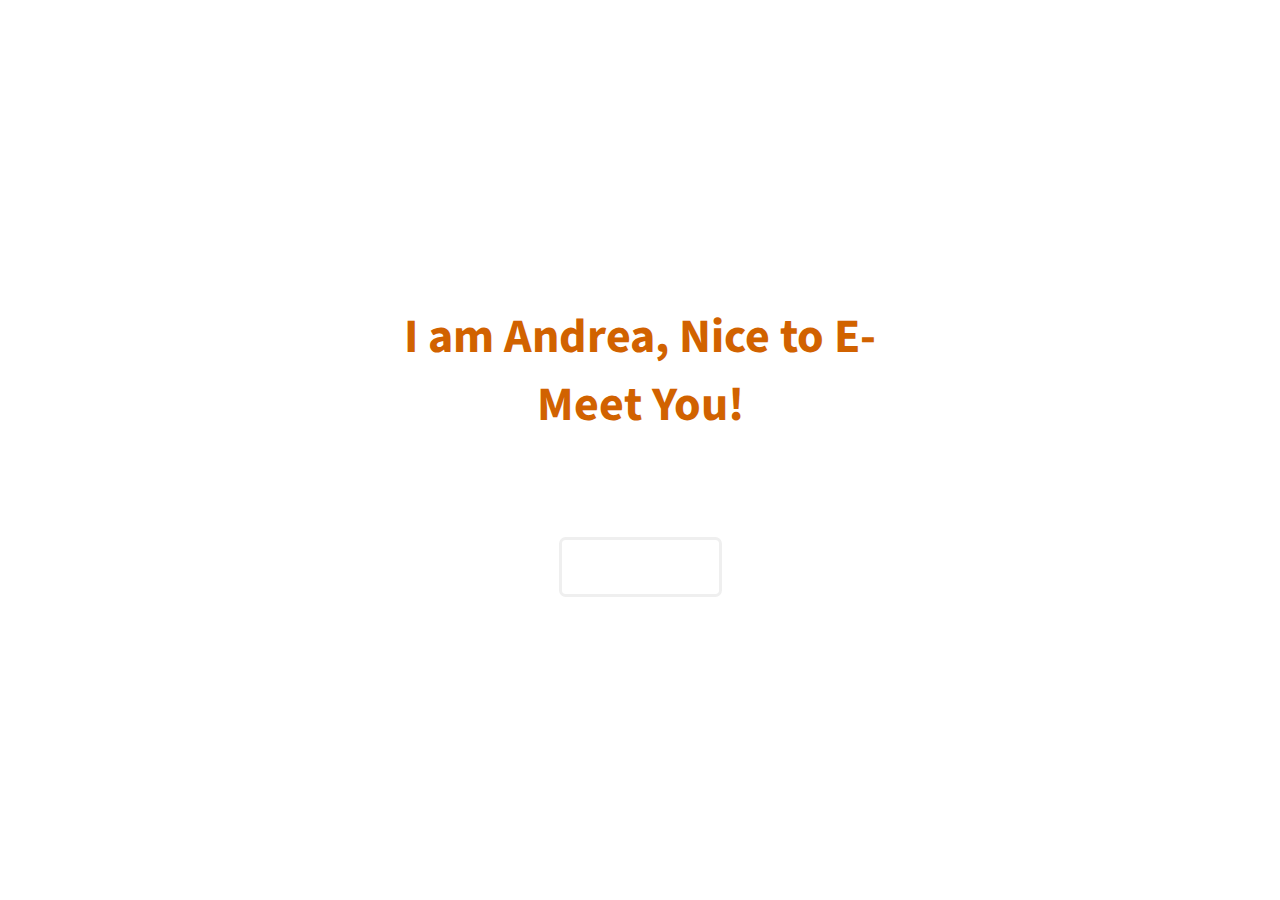
==== index.html @ 1f9bb580 "sowrav" ====
<!DOCTYPE html>
<html lang="en">
<head>
    <!-- Link to the landing page specific CSS file -->
    <link rel="stylesheet" href="assets/css/landing.css" />
    <meta charset="UTF-8">
    <meta name="viewport" content="width=device-width, initial-scale=1.0">

    <link rel="icon" href="images/favicon.jpg" type="image/x-icon">
    
    <title>Andrea Aimar · Freelance Graphic Designer & Visual Strategist Based in Shanghai</title>
</head>
<body>
    <div class="landing-container">
        <!-- Slideshow div for the background animation -->
        <div class="slideshow"></div>
        
        <!-- Landing Content -->
        <div class="landing-content">
            <h1>I am Andrea, Nice to E-Meet You!</h1>
            <p>Expert in graphic layout design, presentation mockups, label design and more.</p>
            <a href="home.html" class="btn">Enter Site</a>
        </div>
    </div>
</body>
</html>
---- assets/css/landing.css ----
@import url("https://fonts.googleapis.com/css2?family=Source+Sans+Pro:400,400italic,700&display=swap");
@import url("https://fonts.googleapis.com/css2?family=Libre+Baskerville:wght@400;700&display=swap");

/* Reset and Box Sizing */
* {
    margin: 0;
    padding: 0;
    box-sizing: border-box;
}

body, html {
    height: 100%;
    font-family: 'Source Sans Pro', sans-serif;
}

/* Landing Page Layout */
.landing-container {
    height: 100vh; /* Full screen */
    display: flex;
    justify-content: center;
    align-items: center;
    position: relative;
    text-align: center;
    color: white;
    padding: 0 20px; /* For small screens */
    overflow: hidden;
}

/* Background Slideshow */
.slideshow {
    position: absolute;
    top: 0;
    left: 0;
    width: 100%;
    height: 100%;
    z-index: -1;
    animation: slideshow 12s infinite; /* Adjust duration for smoother transition */
    background-size: cover;
    background-position: center;
    transition: opacity 1s ease-in-out; /* Smooth fade effect */
}

/* Keyframes for background images */
@keyframes slideshow {
    0% {
        background-image: url('/images/background-01.png');
        opacity: 1;
    }
    33% {
        background-image: url('/images/background-02.png');
        opacity: 1;
    }
    50% {
        opacity: 0;
    }
    66% {
        background-image: url('/images/background-03.png');
        opacity: 1;
    }
    100% {
        background-image: url('/images/background-01.png');
        opacity: 1;
    }
}

.landing-content {
    max-width: 600px;
    padding: 20px;
    width: 100%; /* Ensures it adjusts to screen size */
}

/* Typography */
h1 {
    font-size: 3em;
    color: #D16200;
    margin-bottom: 20px;
}

p {
    font-size: 1.2em;
    margin-bottom: 30px;
    font-family: 'Libre Baskerville';
}

/* Button Styles */
.btn {
    display: inline-block;
    background-color: rgba(255, 255, 255, 0);
    color: white;
    font-size: 1.2em;
    font-family: "Libre Baskerville";
    padding: 15px 30px;
    border-radius: 0.35em;
    border: solid 3px #efefef;
    text-decoration: none;
    transition: background-color 0.3s ease-in-out, color 0.3s ease-in-out, border-color 0.3s ease-in-out;
    cursor: pointer;
}

.btn:hover {
    background-color: rgba(255, 255, 255, 0);
    border-color: #d19a00;
    color: white;
}

.btn:active {
    background-color: rgba(255, 255, 255, 0);
    border-color: #d19a00;
    color: #49bf9d;
}

/* Responsive Styles */
@media (max-width: 768px) {
    h1 {
        font-size: 2.5em;
    }
    p {
        font-size: 1em;
    }
    .btn {
        font-size: 1em;
        padding: 12px 25px;
    }
}

@media (max-width: 480px) {
    h1 {
        font-size: 2em;
    }
    .btn {
        font-size: 1em;
        padding: 10px 20px;
    }
}
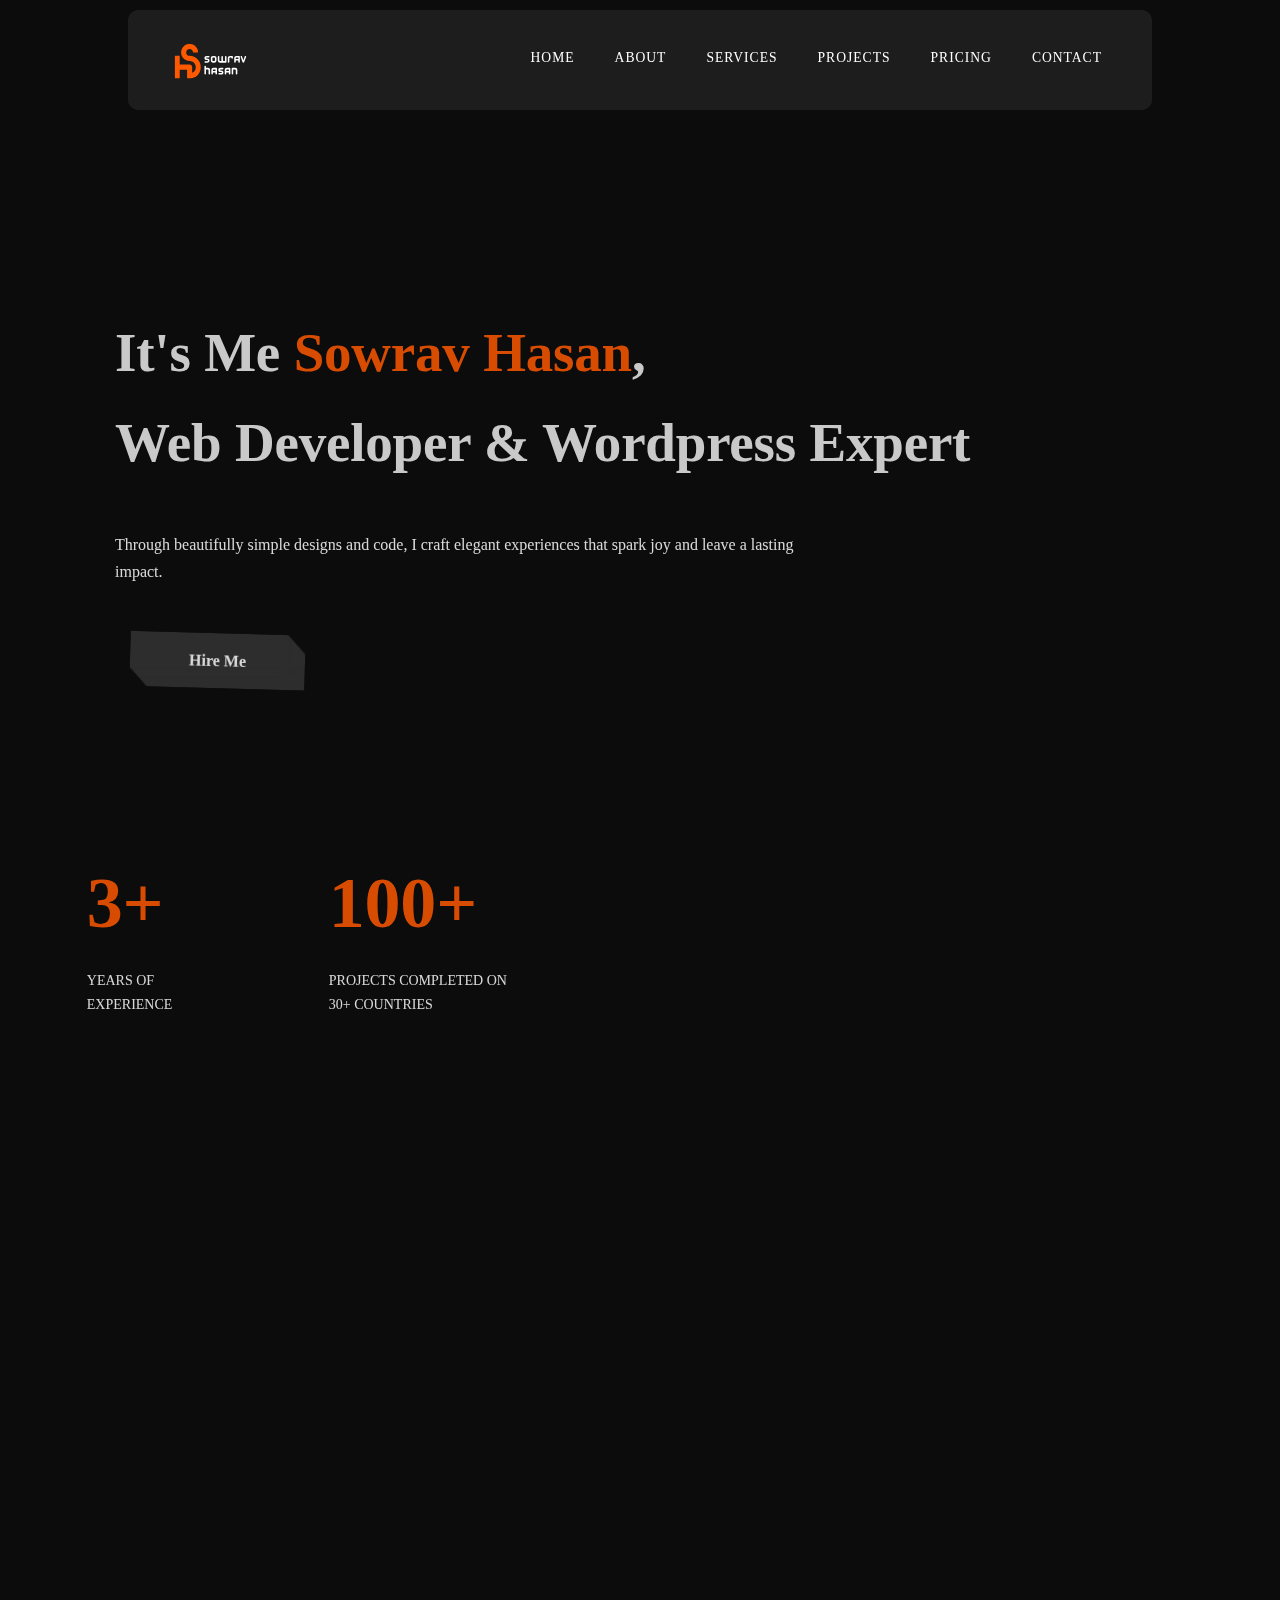
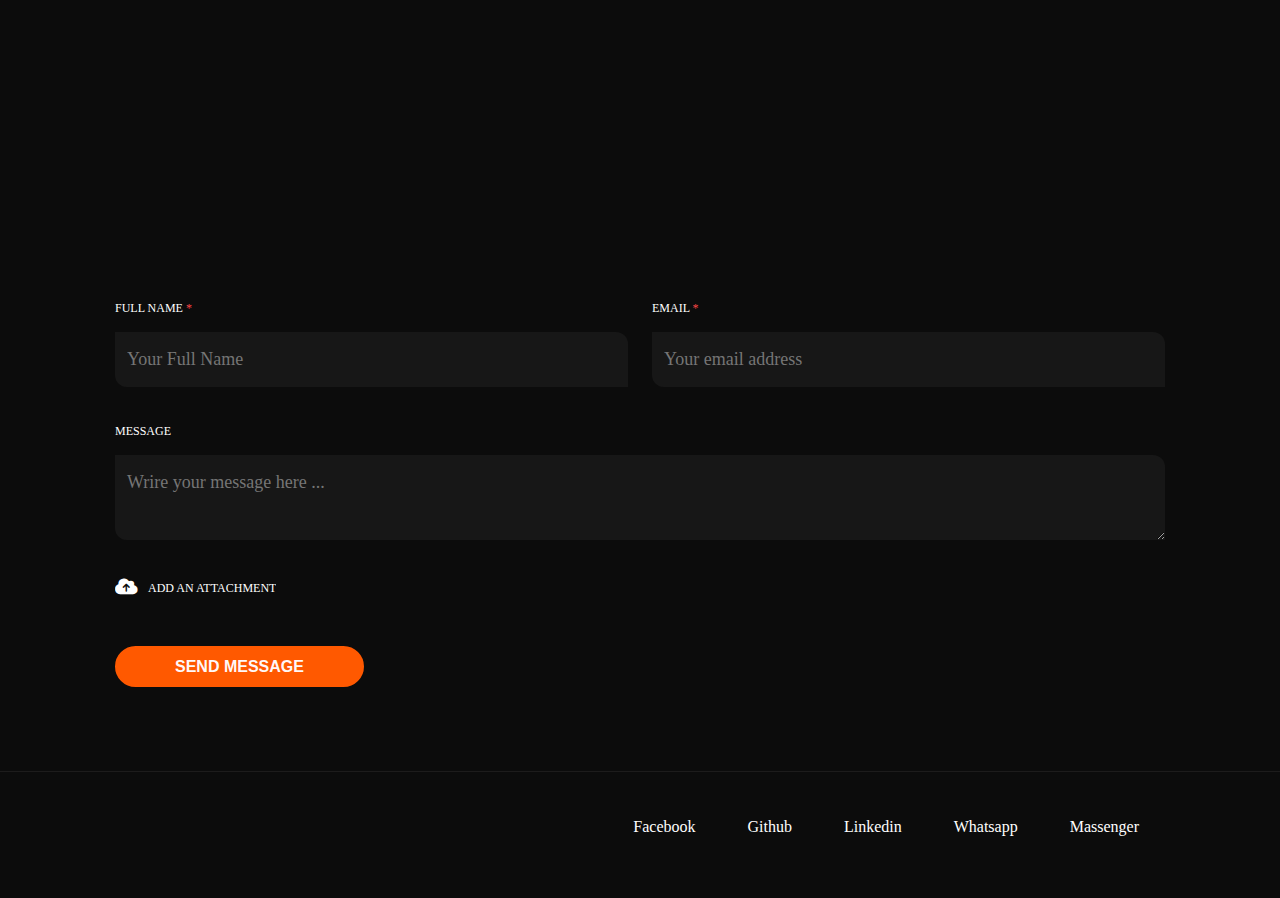
==== commit f740422b: "my-portfolio" ====
--- a/index.html
+++ b/index.html
@@ -1,26 +1,804 @@
 <!DOCTYPE html>
 <html lang="en">
 <head>
-    <!-- Link to the landing page specific CSS file -->
-    <link rel="stylesheet" href="assets/css/landing.css" />
     <meta charset="UTF-8">
+    <meta http-equiv="X-UA-Compatible" content="IE=edge">
     <meta name="viewport" content="width=device-width, initial-scale=1.0">
-
-    <link rel="icon" href="images/favicon.jpg" type="image/x-icon">
-    
-    <title>Andrea Aimar · Freelance Graphic Designer & Visual Strategist Based in Shanghai</title>
+    <title>Sowrav Hasan &#8211; Web Developer & Wordpress Expert</title>
+    <meta name="title" content="Sowrav Hasan | Web Developer & Wordpress Expert">
+    <meta name="description" content="This is Sowrav Hasan Web developer and WordPress Expert, With a track record of delivering high-quality websites and digital solutions. Experienced in PSD to HTML conversion, custom design, Wordpress theme customization, SEO, and more. Committed to exceptional service and client satisfaction.">
+
+    <link rel="icon" type="image/png" href="images/favicon.ico">
+    <!-- <link rel='stylesheet' href='../use.typekit.net/tfy7mmdb34d.css?ver=1.7.4' media='all' />
+    <link rel='stylesheet' id='line-awesome-css' href='../maxst.icons8.com/vue-static/landings/line-awesome/line-awesome/1.3.0/css/line-awesome.minae48.css?ver=6.2' media='all' /> -->
+    <link rel="stylesheet" href="https://cdnjs.cloudflare.com/ajax/libs/font-awesome/6.1.2/css/all.min.css"/>
+
+    <link rel="stylesheet" href="./css/bootstrap.min.css">
+    <link rel="stylesheet" href="./css/owl.carousel.min.css">
+    <link rel="stylesheet" href="./css/style.css">
+    <link rel="stylesheet" href="./css/responsive.css">
 </head>
 <body>
-    <div class="landing-container">
-        <!-- Slideshow div for the background animation -->
-        <div class="slideshow"></div>
-        
-        <!-- Landing Content -->
-        <div class="landing-content">
-            <h1>I am Andrea, Nice to E-Meet You!</h1>
-            <p>Expert in graphic layout design, presentation mockups, label design and more.</p>
-            <a href="home.html" class="btn">Enter Site</a>
+
+
+
+
+    <!---------------------------- Navbar ----------------------------->
+
+    
+    <header class="primary" >
+        <nav class="menu">
+            <div class="brand">
+                <a href="index.html">
+                    <img src="images/logo.svg" width="100px" >
+                </a>
+            </div>
+               
+            <div id="menu-list">
+                <ul class="nav-list scroll-nav" >
+                    <li><a class="scroll-to" href="#">Home</a></li>
+                    <li><a class="scroll-to" href="#about">About</a></li>
+                    <li><a class="scroll-to" href="#services">Services</a></li>
+                    <li><a class="scroll-to" href="#portfolio">Projects</a></li>
+                    <li><a class="scroll-to" href="#pricing">Pricing</a></li>
+                    <li><a class="scroll-to" href="#contact">Contact</a></li>
+                </ul>
+            </div>
+        </nav>
+    </header>
+
+
+    <!---------------------------- Phone Navbar ----------------------------->
+
+    <div class="phone-nav">
+        <div class="navigation">
+            <ul>
+                <li class="list active">
+                    <a href="#">
+                        <span class="icon">
+                            <i class="fa-solid fa-house"></i>
+                        </span>
+                    </a>
+                </li>
+                        
+
+                <li class="list active">
+                    <a href="#about">
+                        <span class="icon">
+                            <i class="fa-solid fa-user"></i>
+                        </span>
+                    </a>
+                </li>
+                        
+
+                <li class="list active">
+                    <a href="#services">
+                        <span class="icon">
+                            <i class="fa-solid fa-bars-progress"></i>
+                        </span>
+                    </a>
+                </li>
+                       
+
+
+                <li class="list active">
+                    <a href="#portfolio">
+                        <span class="icon" >
+                            <i class="fa-solid fa-file-powerpoint"></i>
+                        </span>
+                    </a>
+                </li>
+   
+    
+
+                <li class="list active">
+                    <a href="#contact">
+                        <span class="icon">
+                          <i class="fa-solid fa-envelope"></i>
+                        </span>
+                    </a>
+                </li>         
+            </ul>
         </div>
-    </div>
+    </div> 
+
+
+
+
+
+    <main class="drake-main">
+        <div id="smooth-wrapper">
+            <div id="smooth-content">
+                <div data-elementor-type="wp-page" data-elementor-id="8" class="elementor elementor-8">
+                    <section class="elementor-section elementor-top-section elementor-element elementor-element-4008bb0 elementor-section-full_width page-section scroll-to-page elementor-section-height-default elementor-section-height-default" data-id="4008bb0" data-element_type="section"
+                        id="home">
+                        <div class="elementor-container elementor-column-gap-no">
+                            <div class="elementor-column elementor-col-100 elementor-top-column elementor-element elementor-element-56d535e" data-id="56d535e" data-element_type="column">
+                                <div class="elementor-widget-wrap elementor-element-populated">
+                                    <div class="elementor-element elementor-element-d8d1695 elementor-widget elementor-widget-drakehero" data-id="d8d1695" data-element_type="widget" data-widget_type="drakehero.default">
+                                        <div class="elementor-widget-container">
+
+                                            <section class="hero-section">
+
+                                                <div class="custom-container">
+                                                    <div class="hero-content content-width">
+                                                        <div class="section-header">
+                                                            <h4 class="subtitle the-game scroll-animation" data-animation="fade_from_bottom">
+                                                                <i class="fa-solid fa-house"></i> Introduce </h4>
+                                                            <h1 class="scroll-animation" data-animation="fade_from_bottom">It's Me <span>Sowrav Hasan</span>, <br>Web Developer & Wordpress Expert</h1>
+                                                        </div>
+                                                        <p class="scroll-animation" data-animation="fade_from_bottom">Through beautifully simple designs and code, I craft elegant experiences that spark joy and leave a lasting impact.</p>
+                                                        <a href="https://www.fiverr.com/sowrav_hasan" class="go-to-project-btn scroll-to scroll-animation" data-animation="rotate_up" target="_blank"> Hire Me </a>
+
+                                                        <div class="facts d-flex">
+
+                                                            <div class="left scroll-animation" data-animation="fade_from_left">
+                                                                <h1>3+</h1>
+                                                                <p>Years of <br>Experience</p>
+                                                            </div>
+
+
+                                                            <div class="right scroll-animation" data-animation="fade_from_right">
+                                                                <h1>100+</h1>
+                                                                <p>projects completed on <br>30+ countries</p>
+                                                            </div>
+
+                                                        </div>
+                                                    </div>
+                                                </div>
+                                            </section>
+
+                                        </div>
+                                    </div>
+                                </div>
+                            </div>
+                        </div>
+                    </section>
+                    <section class="elementor-section elementor-top-section elementor-element elementor-element-51b78d5 elementor-section-full_width page-section scroll-to-page elementor-section-height-default elementor-section-height-default" data-id="51b78d5" data-element_type="section"
+                        id="about">
+                        <div class="elementor-container elementor-column-gap-no">
+                            <div class="elementor-column elementor-col-100 elementor-top-column elementor-element elementor-element-0f928fc" data-id="0f928fc" data-element_type="column">
+                                <div class="elementor-widget-wrap elementor-element-populated">
+                                    <div class="elementor-element elementor-element-089591c elementor-widget elementor-widget-drakeabout" data-id="089591c" data-element_type="widget" data-widget_type="drakeabout.default">
+                                        <div class="elementor-widget-container">
+
+                                            <section class="about-area">
+                                                <div class="custom-container">
+                                                    <div class="about-content content-width">
+                                                            <div class="section-header">
+                                                                <h4 class="subtitle scroll-animation" data-animation="fade_from_bottom">
+                                                                    <i class="fa-solid fa-user"></i> About </h4>
+                                                                <h1 class="scroll-animation" data-animation="fade_from_bottom">Great designs begin with captivating <br> stories—narratives that <span>inspire, connect, and give purpose</span></h1>
+                                                            </div>
+                                                            <p class="scroll-animation" data-animation="fade_from_bottom">As a highly experienced web developer and WordPress expert, I have a proven track record of delivering high-quality websites and digital solutions for a wide range of clients. With a deep understanding of web development technologies and a keen eye for design, I am able to create visually stunning and highly functional websites that are tailored to meet the specific needs of each client. Whether you are a small business looking to establish an online presence or a large corporation in need of a complex web application, I have the skills and expertise to bring your project to life. As a freelancer, I am dedicated to providing excellent customer service and delivering projects on time and on budget.</p>
+    
+                                                                <br><br>
+    
+                                                                <a href="https://drive.google.com/file/d/1WGzuGFl_1vq4S2Jw2jhn9mWABUVqsPcE/view" download class="cv-btn scroll-to scroll-animation" data-animation="rotate_up" target="_blank"> Download CV </a>
+                                                                <br><br>
+                                                    </div>
+                                                </div>
+                                            </section>
+
+                                        </div>
+                                    </div>
+                                </div>
+                            </div>
+                        </div>
+                    </section>
+
+
+
+
+                    <section class="elementor-section elementor-top-section elementor-element elementor-element-09e57b7 elementor-section-full_width page-section scroll-to-page elementor-section-height-default elementor-section-height-default" data-id="09e57b7" data-element_type="section"
+                    id="resume">
+                    <div class="elementor-container elementor-column-gap-no">
+                        <div class="elementor-column elementor-col-100 elementor-top-column elementor-element elementor-element-e656275" data-id="e656275" data-element_type="column">
+                            <div class="elementor-widget-wrap elementor-element-populated">
+                                <div class="elementor-element elementor-element-813d5c5 elementor-widget elementor-widget-drakeresume" data-id="813d5c5" data-element_type="widget" data-widget_type="drakeresume.default">
+                                    <div class="elementor-widget-container">
+                                        <section class="resume-area">
+                                            <div class="custom-container">
+                                                <div class="resume-content content-width">
+                                                    <div class="section-header">
+                                                        <h4 class="subtitle scroll-animation" data-animation="fade_from_bottom">
+                                                            <i class="fa-solid fa-briefcase"></i> resume </h4>
+                                                        <h1 class="scroll-animation" data-animation="fade_from_bottom">Education & <span>Experience</span></h1>
+                                                    </div>
+
+                                                    <div class="resume-timeline">
+                                                        <div class="item scroll-animation" data-animation="fade_from_right">
+                                                            <span class="date">2018 - 2020</span>
+                                                            <h2>Wordpress & E-commerce</h2>
+                                                            <p>Codemanbd</p>
+
+                                                            <h2>Full-Stack Web Development</h2>
+                                                            <p>Programming Hero</p>
+                                                        </div>
+                                                        <div class="item scroll-animation" data-animation="fade_from_right">
+                                                            <span class="date">2015 - 2018</span>
+                                                            <h2>Responsive Web Design</h2>
+                                                            <p>Bohubhrihi</p>
+
+                                                            <h2>Html Css Bootstrap</h2>
+                                                            <p>Udemy</p>
+
+                                                            <h2>Basic Graphic Design</h2>
+                                                            <p>Coursera</p>
+
+
+                                                        </div>
+                                                    </div>
+
+                                                </div>
+                                            </div>
+                                        </section>
+
+                                    </div>
+                                </div>
+                            </div>
+                        </div>
+                    </div>
+                </section>
+
+
+
+                    <section class="elementor-section elementor-top-section elementor-element elementor-element-e2fc89f elementor-section-full_width page-section scroll-to-page elementor-section-height-default elementor-section-height-default" data-id="e2fc89f" data-element_type="section"
+                        id="services">
+                        <div class="elementor-container elementor-column-gap-no">
+                            <div class="elementor-column elementor-col-100 elementor-top-column elementor-element elementor-element-043c284" data-id="043c284" data-element_type="column">
+                                <div class="elementor-widget-wrap elementor-element-populated">
+                                    <div class="elementor-element elementor-element-cf421ee elementor-widget elementor-widget-drakeservices" data-id="cf421ee" data-element_type="widget" data-widget_type="drakeservices.default">
+                                        <div class="elementor-widget-container">
+
+                                            <section class="services-area">
+                                                <div class="custom-container">
+                                                    <div class="services-content content-width">
+                                                        <div class="section-header">
+                                                            <h4 class="subtitle scroll-animation" data-animation="fade_from_bottom">
+                                                                <i class="fa-solid fa-server"></i> Services </h4>
+                                                            <h1 class="scroll-animation" data-animation="fade_from_bottom">My <span>Specializations</span></h1>
+                                                        </div>
+
+                                                        <div class="services-items">
+                                                            <div class="service-item scroll-animation" data-animation="fade_from_bottom">
+                                                                <i class="las la-bezier-curve"></i>
+                                                                <h2>Responsive Website Design</h2>
+                                                                <p>
+                                                                    Responsive Website Design specialist creating captivating, user-friendly sites for all devices. Trust me for seamless browsing experiences that engage your audience.</p>
+                                                                <span class="projects"> 40+ Projects</span>
+                                                            </div>
+                                                            <div class="service-item scroll-animation" data-animation="fade_from_bottom">
+                                                                <i class="las la-code"></i>
+                                                                <h2>Full Website Development</h2>
+                                                                <p>Experienced in Full Website Development, I craft captivating and results-driven websites. Trust me to bring your digital vision to life with stunning design and seamless functionality.</p>
+                                                                <span class="projects">20+ Projects</span>
+                                                            </div>
+                                                            <div class="service-item scroll-animation" data-animation="fade_from_bottom">
+                                                                <i class="las la-rocket"></i>
+                                                                <h2>Wordpress Development</h2>
+                                                                <p>Experienced WordPress expert offering theme customization, maintenance, e-commerce solutions, and optimization for high-quality results that meet client needs.</p>
+                                                                <span class="projects">48+ Projects</span>
+                                                            </div>
+                                                        </div>
+
+                                                    </div>
+                                                </div>
+                                            </section>
+
+                                        </div>
+                                    </div>
+                                </div>
+                            </div>
+                        </div>
+                    </section>
+
+
+
+                    <section class="elementor-section elementor-top-section elementor-element elementor-element-a32fcf2 elementor-section-full_width page-section scroll-to-page elementor-section-height-default elementor-section-height-default" data-id="a32fcf2" data-element_type="section"
+                        id="skills">
+                        <div class="elementor-container elementor-column-gap-no">
+                            <div class="elementor-column elementor-col-100 elementor-top-column elementor-element elementor-element-0fa9229" data-id="0fa9229" data-element_type="column">
+                                <div class="elementor-widget-wrap elementor-element-populated">
+                                    <div class="elementor-element elementor-element-319c9f1 elementor-widget elementor-widget-drakeskill" data-id="319c9f1" data-element_type="widget" data-widget_type="drakeskill.default">
+                                        <div class="elementor-widget-container">
+
+                                            <section class="skills-area">
+                                                <div class="custom-container">
+                                                    <div class="skills-content content-width">
+                                                        <div class="section-header">
+                                                            <h4 class="subtitle scroll-animation" data-animation="fade_from_bottom">
+                                                                <i class="fa-solid fa-shapes"></i> my skills </h4>
+                                                            <h1 class="scroll-animation" data-animation="fade_from_bottom"> My <span>Advantages</span></h1>
+                                                        </div>
+                                                        <div class="row skills text-center">
+                                                            <div class="col-md-3 scroll-animation" data-animation="fade_from_left">
+                                                                <div class="skill">
+                                                                    <div class="skill-inner">
+                                                                        <img decoding="async" src="images/skills/html-1.svg" width="60px">
+                                                                        <h1 class="percent">95%</h1>
+                                                                    </div>
+                                                                    <p class="name">Html</p>
+                                                                </div>
+                                                            </div>
+                                                            <div class="col-md-3 scroll-animation" data-animation="fade_from_bottom">
+                                                                <div class="skill">
+                                                                    <div class="skill-inner">
+                                                                        <img decoding="async" src="images/skills/css-3.svg" width="60px">
+                                                                        <h1 class="percent">90%</h1>
+                                                                    </div>
+                                                                    <p class="name">CSS</p>
+                                                                </div>
+                                                            </div>
+                                                            <div class="col-md-3 scroll-animation" data-animation="fade_from_top">
+                                                                <div class="skill">
+                                                                    <div class="skill-inner">
+                                                                        <img decoding="async" src="images/skills/logo-javascript.svg" width="65px">
+                                                                        <h1 class="percent">70%</h1>
+                                                                    </div>
+                                                                    <p class="name">JavaScript</p>
+                                                                </div>
+                                                            </div>
+                                                            <div class="col-md-3 scroll-animation" data-animation="fade_from_right">
+                                                                <div class="skill">
+                                                                    <div class="skill-inner">
+                                                                        <img decoding="async" src="images/skills/react-2.svg" width="60px">
+                                                                        <h1 class="percent">70%</h1>
+                                                                    </div>
+                                                                    <p class="name">React</p>
+                                                                </div>
+                                                            </div>
+                                                            <div class="col-md-3 scroll-animation" data-animation="fade_from_left">
+                                                                <div class="skill">
+                                                                    <div class="skill-inner">
+                                                                        <img decoding="async" src="images/skills/php-1.svg" width="120px">
+                                                                        <h1 class="percent">85%</h1>
+                                                                    </div>
+                                                                    <p class="name">PHP</p>
+                                                                </div>
+                                                            </div>
+                                                            <div class="col-md-3 scroll-animation" data-animation="fade_from_bottom">
+                                                                <div class="skill">
+                                                                    <div class="skill-inner">
+                                                                        <img decoding="async" src="images/skills/laravel.svg" width="60px">
+                                                                        <h1 class="percent">80%</h1>
+                                                                    </div>
+                                                                    <p class="name">laravel</p>
+                                                                </div>
+                                                            </div>
+
+                                                            <div class="col-md-3 scroll-animation" data-animation="fade_from_bottom">
+                                                                <div class="skill">
+                                                                    <div class="skill-inner">
+                                                                        <img decoding="async" src="images/skills/wordpress.svg" width="60px">
+                                                                        <h1 class="percent">95%</h1>
+                                                                    </div>
+                                                                    <p class="name">WordPress</p>
+                                                                </div>
+                                                            </div>
+
+                                                            <div class="col-md-3 scroll-animation" data-animation="fade_from_bottom">
+                                                                <div class="skill">
+                                                                    <div class="skill-inner">
+                                                                        <img decoding="async" src="images/skills/elementor.svg" width="60px">
+                                                                        <h1 class="percent">90%</h1>
+                                                                    </div>
+                                                                    <p class="name">Elementor</p>
+                                                                </div>
+                                                            </div>
+                                                        </div>
+
+                                                    </div>
+                                                </div>
+                                            </section>
+
+                                        </div>
+                                    </div>
+                                </div>
+                            </div>
+                        </div>
+                    </section>
+                    <section class="elementor-section elementor-top-section elementor-element elementor-element-2090be3 elementor-section-full_width page-section scroll-to-page elementor-section-height-default elementor-section-height-default" data-id="2090be3" data-element_type="section"
+                        id="portfolio">
+                        <div class="elementor-container elementor-column-gap-no">
+                            <div class="elementor-column elementor-col-100 elementor-top-column elementor-element elementor-element-77d49c0" data-id="77d49c0" data-element_type="column">
+                                <div class="elementor-widget-wrap elementor-element-populated">
+                                    <div class="elementor-element elementor-element-ab189bd elementor-widget elementor-widget-drakeportfolio" data-id="ab189bd" data-element_type="widget" data-widget_type="drakeportfolio.default">
+                                        <div class="elementor-widget-container">
+
+                                            <section class="portfolio-area">
+                                                <div class="custom-container">
+                                                    <div class="portfolio-content content-width">
+                                                        <div class="section-header">
+                                                            <h4 class="subtitle scroll-animation" data-animation="fade_from_bottom">
+                                                                <i class="fa-solid fa-grip-vertical"></i> portfolio </h4>
+                                                            <h1 class="scroll-animation" data-animation="fade_from_bottom">Featured <span>Projects</span></h1>
+                                                        </div>
+
+                                                        <div class="row portfolio-items">
+
+                                                            <div class="col-md-6 scroll-animation" data-animation="fade_from_bottom">
+                                                                <div class="portfolio-item portfolio-full">
+                                                                    <div class="portfolio-item-inner">
+                                                                        <a href="images/phonewebsite.png" data-lightbox="example-1">
+                                                <img decoding="async" src="images/phonewebsite.png" alt="Portfolio">
+                                            </a>
+
+                                                                        <ul class="portfolio-categories">
+                                                                            <li>
+                                                                                <a href="#">Html</a>
+                                                                            </li>
+                                                                            <li>
+                                                                                <a href="#">Css</a>
+                                                                            </li>
+                                                                            <li>
+                                                                                <a href="#">JavaScript</a>
+                                                                            </li>
+                                                                        </ul>
+                                                                    </div>
+                                                                    <h2><a target="_blank" href="https://project-apple-shop.netlify.app/">Organic Harvest: Fresh & Natural</a></h2>
+                                                                </div>
+                                                            </div>
+                                                            <div class="col-md-6 scroll-animation" data-animation="fade_from_left">
+                                                                <div class="portfolio-item portfolio-full">
+                                                                    <div class="portfolio-item-inner">
+                                                                        <a href="images/Projects/Project1.gif" data-lightbox="example-1">
+                                                <img decoding="async" src="images/Projects/project.jpg" alt="Portfolio">
+                                            </a>
+
+                                                                        <ul class="portfolio-categories">
+                                                                            <li>
+                                                                                <a href="#">Wordpress</a>
+                                                                            </li>
+                                                                            <li>
+                                                                                <a href="#">Elementor</a>
+                                                                            </li>
+                                                                        
+                                                                        </ul>
+                                                                    </div>
+                                                                    <h2><a href="#">Elevate Your Business Online</a></h2>
+                                                                </div>
+                                                            </div>
+                                                            <div class="col-md-6 scroll-animation" data-animation="fade_from_right">
+                                                                <div class="portfolio-item portfolio-full">
+                                                                    <div class="portfolio-item-inner">
+                                                                        <a href="images/Projects/Artificial%20intelligence%20Web%20Layout%20Design.jfif" data-lightbox="example-1">
+                                                <img decoding="async" src="images/Projects/Artificial%20intelligence%20Web%20Layout%20Design.jfif" alt="Portfolio">
+                                            </a>
+
+                                                                        <ul class="portfolio-categories">
+                                                                            <li>
+                                                                                <a href="#">React Js</a>
+                                                                            </li>
+                                                                            <li>
+                                                                                <a href="#">Material UI</a>
+                                                                            </li>
+                                                                        </ul>
+                                                                    </div>
+                                                                    <h2><a href="#"> Artificial intelligence Web Layout Design </a></h2>
+                                                                </div>
+                                                            </div>
+                                                            <div class="col-md-6 scroll-animation" data-animation="fade_from_bottom">
+                                                                <div class="portfolio-item portfolio-full">
+                                                                    <div class="portfolio-item-inner">
+                                                                        <a href="images/Projects/project1.jpg" data-lightbox="example-1">
+                                                <img decoding="async" src="images/Projects/project1.jpg">
+                                            </a>
+
+                                                                        <ul class="portfolio-categories">
+                                                                            <li>
+                                                                                <a href="#">Html</a>
+                                                                            </li>
+                                                                            <li>
+                                                                                <a href="#">Css</a>
+                                                                            </li>
+                                                                            <li>
+                                                                                <a href="#">JavaScript</a>
+                                                                            </li>
+                                                                        
+                                                                        </ul>
+                                                                    </div>
+                                                                    <h2><a href="#">Non-Profitable Organization Website</a></h2>
+                                                                </div>
+                                                            </div>
+                                                            <div class="col-md-6 scroll-animation" data-animation="fade_from_bottom">
+                                                                <div class="portfolio-item portfolio-full">
+                                                                    <div class="portfolio-item-inner">
+                                                                        <a href="images/Projects/Nike.png" data-lightbox="example-1">
+                                                                            <img decoding="async" src="images/Projects/Nike.png" alt="Portfolio">
+                                                                        </a>
+
+                                                                        <ul class="portfolio-categories">
+                                                                            <li>
+                                                                                <a href="#">Wordpress</a>
+                                                                            </li>
+                                                                            <li>
+                                                                                <a href="#">Woocommerce</a>
+                                                                            </li>
+
+                                                                            <li>
+                                                                                <a href="#">Elementor</a>
+                                                                            </li>
+
+                                                                        </ul>
+                                                                    </div>
+                                                                    <h2><a href="#"> Product Review E-commerce Website</a></h2>
+                                                                </div>
+                                                            </div>
+
+
+                                                        </div>
+
+                                                    </div>
+                                                </div>
+                                            </section>
+
+                                            <div class="seeall" >
+                                                <a href="projects.html">See All Projects</a>
+                                            </div>
+
+                                        </div>
+                                    </div>
+                                </div>
+                            </div>
+                        </div>
+                    </section>
+
+                    <section class="elementor-section elementor-top-section elementor-element elementor-element-74f9fe7 elementor-section-full_width page-section scroll-to-page elementor-section-height-default elementor-section-height-default" data-id="74f9fe7" data-element_type="section"
+                        id="pricing">
+                        <div class="elementor-container elementor-column-gap-no">
+                            <div class="elementor-column elementor-col-100 elementor-top-column elementor-element elementor-element-b698af7" data-id="b698af7" data-element_type="column">
+                                <div class="elementor-widget-wrap elementor-element-populated">
+                                    <div class="elementor-element elementor-element-687345c elementor-widget elementor-widget-drakepricing" data-id="687345c" data-element_type="widget" data-widget_type="drakepricing.default">
+                                        <div class="elementor-widget-container">
+
+                                            <section class="pricing-area">
+                                                <div class="custom-container">
+                                                    <div class="pricing-content content-width">
+                                                        <div class="section-header">
+                                                            <h4 class="subtitle scroll-animation" data-animation="fade_from_bottom">
+                                                                <i class="fa-sharp fa-solid fa-sack-dollar"></i> pricing </h4>
+                                                            <h1 class="scroll-animation" data-animation="fade_from_bottom">My <span>Pricing</span></h1>
+                                                        </div>
+
+                                                        <div class="pricing-table-items">
+                                                            <div class="row">
+                                                                <div class="col-md-6 scroll-animation" data-animation="fade_from_left">
+                                                                    <div class="pricing-table">
+                                                                        <div class="pricing-table-header">
+                                                                            <div class="top d-flex justify-content-between align-items-start">
+                                                                                <h4>basic</h4>
+                                                                                <p class="text-right">Have design ready to build?<br>or small budget</p>
+                                                                            </div>
+                                                                            <h1>$10 <span>/ hours</span></h1>
+                                                                        </div>
+                                                                        <ul class="feature-lists">
+                                                                            <li>Figma to Html</li>
+
+                                                                            <li>PHD to Html</li>
+
+                                                                            <li>XD to Html</li>
+
+                                                                            <li>Frontend Design</li>
+
+                                                                            <li>Work in business days, no weekend.</li>
+
+                                                                            <li>Support 1 year</li>
+                                                                        </ul>
+                                                                        <a href="#contact" class="theme-btn">pick this package</a>
+                                                                    </div>
+                                                                </div>
+                                                                <div class="col-md-6 scroll-animation" data-animation="fade_from_right">
+                                                                    <div class="pricing-table">
+                                                                        <div class="pricing-table-header">
+                                                                            <div class="top d-flex justify-content-between align-items-start">
+                                                                                <h4>premium</h4>
+                                                                                <p class="text-right">Not have any design?<br> Leave its for me</p>
+                                                                            </div>
+                                                                            <h1>$30 <span>/ hours</span></h1>
+                                                                        </div>
+                                                                        <ul class="feature-lists">
+                                                                            <li> Front-End Design </li>
+
+                                                                            <li> Backend with Admin Pannel </li>
+
+                                                                            <li>Html Css Bootstarp JavaScript Templete</li>
+
+                                                                            <li>Remote/Online</li>
+
+                                                                            <li>Daily Work Time: 7 Hours</li>
+
+                                                                            <li>Support 12 months</li>
+
+                                                                            <li>Custom Order Available</li>
+
+                                                                            <li>Your project alway be priority</li>
+
+                                                                            <li>Customer care gifts</li>
+                                                                        </ul>
+                                                                        <a href="#contact" class="theme-btn">pick this package</a>
+                                                                    </div>
+                                                                </div>
+                                                            </div>
+                                                            <p class="info scroll-animation" data-animation="fade_from_bottom">
+                                                                Don't find any package match with your plan!<br> Want to setup a new tailor-made package for only you?. <a href="#contact">Contact Us</a>
+                                                            </p>
+                                                        </div>
+
+                                                    </div>
+                                                </div>
+                                            </section>
+
+                                        </div>
+                                    </div>
+                                </div>
+                            </div>
+                        </div>
+                    </section>
+                    <section class="elementor-section elementor-top-section elementor-element elementor-element-ad41ad6 elementor-section-full_width page-section scroll-to-page elementor-section-height-default elementor-section-height-default" data-id="ad41ad6" data-element_type="section"
+                        id="contact">
+                        <div class="elementor-container elementor-column-gap-no">
+                            <div class="elementor-column elementor-col-100 elementor-top-column elementor-element elementor-element-a93c64b" data-id="a93c64b" data-element_type="column">
+                                <div class="elementor-widget-wrap elementor-element-populated">
+                                    <div class="elementor-element elementor-element-60dfddb elementor-widget elementor-widget-drakecontact" data-id="60dfddb" data-element_type="widget" data-widget_type="drakecontact.default">
+                                        <div class="elementor-widget-container">
+
+                                            <section class="contact-area">
+                                                <div class="custom-container">
+                                                    <div class="contact-content content-width">
+                                                        <div class="section-header">
+                                                            <h4 class="subtitle scroll-animation" data-animation="fade_from_bottom">
+                                                                <i class="fa-solid fa-envelope"></i> contact </h4>
+                                                            <h1 class="scroll-animation" data-animation="fade_from_bottom">Let's Work <span>Together!</span></h1>
+                                                        </div>
+                                                        <h3 class="scroll-animation" data-animation="fade_from_bottom">sowravhasan101@gmail.com</h3>
+                                                        <p id="required-msg">* Marked fields are required to fill.</p>
+
+
+                                                        <div class="wpcf7 no-js" id="wpcf7-f172-p8-o1" lang="en-US" dir="ltr">
+
+
+                                                            <form action="https://formsubmit.co/sowravhasan101@gmail.com" method="POST" enctype="multipart/form-data" class="wpcf7-form init" aria-label="Contact form" novalidate="novalidate" data-status="init">
+			                                                    <input type="hidden" name="_template" value="box">
+
+
+                                                                <div class="alert alert-success messenger-box-contact__msg" style="display: none" role="alert">
+                                                                    <p>Your message was sent successfully.
+                                                                    </p>
+                                                                </div>
+
+                                                                <div class="row">
+                                                                    <div class="col-md-6">
+                                                                        <div class="input-group">
+                                                                            <p><label for="full-name">full Name <sup>*</sup></label><input type="text" name="full-name" id="full-name" placeholder="Your Full Name" />
+                                                                            </p>
+                                                                            <input type="hidden" name="_subject" value="Congratulation, You have a new mail !">
+                                                                        </div>
+                                                                    </div>
+
+
+                                                                    <div class="col-md-6">
+                                                                        <div class="input-group">
+                                                                            <p><label for="email">Email <sup>*</sup></label><input type="email" name="email" id="email" placeholder="Your email address" />
+                                                                            </p>
+                                                                        </div>
+                                                                    </div>
+                                                                   
+                                                                   
+                                                                    <div class="col-md-12">
+                                                                        <div class="input-group">
+                                                                            <p><label for="message">message</label><textarea name="message" id="message" placeholder="Wrire your message here ..."></textarea>
+                                                                            </p>
+                                                                        </div>
+                                                                    </div>
+                                                                    <div class="col-md-12">
+                                                                        <div class="input-group upload-attachment">
+                                                                            <div>
+                                                                                <p><label for="upload-attachment"><i class="fa-solid fa-cloud-arrow-up"></i> Add an attachment<input type="file" name="file" id="upload-attachment" /></label>
+                                                                                </p>
+                                                                            </div>
+                                                                        </div>
+                                                                    </div>
+                                                                    <div class="col-md-12">
+                                                                        <div class="input-group submit-btn-wrap">
+                                                                            <p><button class="theme-btn" name="submit" type="submit" id="submit-form">Send Message</button>
+                                                                            </p>
+                                                                        </div>
+                                                                    </div>
+                                                                </div>
+                                                            </form>
+                                                        </div>
+
+                                                    </div>
+                                                </div>
+                                            </section>
+
+                                        </div>
+                                    </div>
+                                </div>
+                            </div>
+                        </div>
+                    </section>
+
+
+
+                    <section class="elementor-section elementor-top-section elementor-element elementor-element-09e57b7 elementor-section-full_width page-section scroll-to-page elementor-section-height-default elementor-section-height-default" data-id="09e57b7" data-element_type="section"
+                    id="footer">
+                    <div class="elementor-container elementor-column-gap-no">
+                        <div class="elementor-column elementor-col-100 elementor-top-column elementor-element elementor-element-e656275" data-id="e656275" data-element_type="column">
+                            <div class="elementor-widget-wrap elementor-element-populated">
+                                <div class="elementor-element elementor-element-813d5c5 elementor-widget elementor-widget-drakeresume" data-id="813d5c5" data-element_type="widget" data-widget_type="drakeresume.default">
+                                    <div class="elementor-widget-container">
+                                        <section class="footer-area">
+                                            <div class="custom-container">
+                                                <div class="footer-content content-width">
+
+                                                    <div class="copyright">
+                                                        <p> &#169;  Copyright 2023.</p>
+                                                    </div>
+
+
+                                                    <div class="socials">
+                                                        <ul>
+                                                            <li>
+                                                                <a href="https://www.facebook.com/sowravhasan0/"  target="_blank">Facebook</a>
+                                                            </li>
+                                                            <li>
+                                                                <a href="https://github.com/sowravhasan"  target="_blank">Github</a>
+                                                            </li>
+                                                            <li>
+                                                                <a href="https://www.linkedin.com/in/sowrav-hasan/"  target="_blank">Linkedin</a>
+                                                            </li>
+                                                            <li>
+                                                                <a href="https://api.whatsapp.com/qr/YR4ZILN5NOLFD1?autoload=1&app_absent=0" target="_blank"> Whatsapp </a>
+                                                            </li>
+                                                            <li>
+                                                                <a href="https://m.me/@sowravhasan0" target="_blank"> Massenger </a>
+                                                            </li>
+                                                           
+                                                        </ul>
+                                                    </div>
+                                                  
+
+                                                </div>
+                                            </div>
+                                        </section>
+
+                                    </div>
+                                </div>
+                            </div>
+                        </div>
+                    </div>
+                </section>
+
+
+
+
+
+
+                </div>
+
+
+            </div>
+        </div>
+    </main>
+
+
+
+                        <!------------------------ Go To Top Section --------------------------->
+
+                        <a href="#top" class="custom-btn go-top" data-go-top>
+                            <i class="fa-solid fa-turn-up"></i>
+                        </a>
+                    
+
+    <script src="js/internal.js"></script>
+    
+    <script src="js/jquery.js"></script>
+    <script src="js/bootstrap.bundle.min.js"></script>
+    <script src="js/gsap.min.js"></script>
+    <script src="js/ScrollTrigger.min.js"></script>
+    <script src="js/ScrollToPlugin.min.js"></script>
+    <script src="js/main.js"></script>
 </body>
-</html>
+</html>--- a/css/style.css
+++ b/css/style.css
@@ -0,0 +1,1229 @@
+
+:root {
+    --primary_color: #ff5900;
+}
+
+*,
+*::before,
+*::after {
+    margin: 0;
+    padding: 0;
+    box-sizing: border-box;
+}
+
+body {
+    font-size: 16px;
+    scroll-behavior: smooth;
+    color: white;
+    background: #0c0c0c;
+    line-height: 1.7;
+    overflow-x: hidden;
+    height: 100vh;
+    font-family: 'Playfair', serif;
+}
+
+
+::-webkit-scrollbar
+{
+    display: none;
+}
+
+
+button,
+input[type=button],
+input[type=reset],
+input[type=submit]
+{
+    font-family: purista-web, sans-serif;
+    font-style: normal;
+    font-weight: 600;
+    line-height: 1;
+}
+/* 
+h1,
+h2,
+h3,
+h4,
+h5,
+h6,
+.h1,
+.h2,
+.h3,
+.h4,
+.h5,
+.h6
+{
+    font-family: purista-web, sans-serif;
+    font-style: normal;
+    font-weight: 600;
+} */
+
+
+
+.loading {
+    position: fixed;
+    top: 0;
+    left: 0;
+    width: 100vw;
+    height: 100vh;
+    background-color: #000000;
+    z-index: 100000000;
+    transform-origin: bottom;
+    transition: 1.5s cubic-bezier(0.51, 0.03, 0.64, 0.28);
+    transition-delay: 0.5s;
+  }
+  
+  .loading.loaded {
+    transform: scaleY(0);
+    pointer-events: none;
+  }
+  
+  .loading > * {
+    position: absolute;
+    top: 50%;
+    left: 50%;
+    transform: translate(-50%, -50%);
+    transition: .5s ease;
+  }
+  
+  .loading.loaded > * { opacity: 0; }
+  
+  .loading .circle { animation: rotate360 1.5s linear infinite; }
+  
+  @keyframes rotate360 
+  {
+    0% { transform: translate(-50%, -50%) rotate(0); }
+    100% { transform: translate(-50%, -50%) rotate(1turn); }
+  }
+  
+
+  
+
+
+.bg-white {
+    background: #fff;
+}
+
+img {
+    max-width: 100%;
+}
+
+a {
+    text-decoration: none;
+}
+
+.text-right {
+    text-align: right;
+}
+
+ul {
+    list-style: none;
+    margin: 0;
+    padding: 0;
+}
+
+.content-width {
+    max-width: 1080px;
+    width: 100%;
+    margin-left: auto;
+}
+
+
+.custom-container {
+    max-width: 1080px;
+    padding: 0 15px;
+    margin: auto;
+    z-index: 3;
+
+}
+
+.subtitle {
+    font-size:10px;
+    color: #ffffff;
+    text-transform: uppercase;
+    font-weight: 300;
+    margin: 0;
+    letter-spacing: 2px;
+    background-color: #4949493a;
+    backdrop-filter: blur(13px);
+    padding: 10px 20px;
+    border-radius: 7px 0;
+    margin-bottom: 53px;
+    display: inline-flex;
+    align-items: center;
+}
+
+.subtitle i {
+    margin-bottom: 1px;
+    font-size: 14px;
+    margin-right: 10px;
+    color: rgb(255, 255, 255);
+}
+
+
+
+  /* --------------------------- Nav Bar For Phone --------------------------- */
+
+
+  .phone-nav
+  {
+      display: none;
+      position: fixed;
+      bottom: 0.4rem;
+      left: 0;
+      left: 50%;
+      transform: translateX(-50%);
+      z-index: 9999;
+  
+  }
+  
+  
+  .phone-nav:active
+  {
+      display: block;
+      color: #FF5722;
+  }
+  
+  .navigation 
+  {
+      
+      position: relative;
+      backdrop-filter: blur(14px);
+      background:rgba(0, 0, 0, 0.178);
+      color: #FF5722;
+      display: flex;
+      justify-content: center;
+      align-items: center;
+      border-radius: 15px;
+  }
+  
+  
+  .navigation ul 
+  {
+      display: flex;
+      width: 350px;
+  }
+  
+  .navigation ul li
+  {
+      position: relative;
+      list-style: none;
+      width: 100px;
+      height: 70px;
+      z-index: 1;
+  }
+  
+  .navigation ul li a 
+  {
+      position: relative;
+      display: flex;
+      justify-content: center;
+      align-items: center;
+      flex-direction: column;
+      width: 100%;
+      text-align: center;
+      font-weight: 500;
+  }
+  
+  
+  .navigation ul li a .icon
+  {
+      position: relative;
+      display: block;
+      line-height: 75px;
+      font-size: 17px;
+      text-align: center;
+      font-weight: 900;
+      transition: 0.2s;
+      color: #ffffff;
+      outline: none;
+  }
+  
+  .navigation ul li a .icon:hover 
+  {
+    color: #FF5722;
+  }
+
+  .the-game
+  {
+    display: none;
+  }
+
+.page-section {
+    overflow: hidden;
+}
+
+
+.seeall 
+{
+    text-align: center;
+}
+
+.seeall  a 
+{
+    color: white;
+}
+
+.seeall  a:hover 
+{
+    background-color: white;
+    color: black;
+    padding: 6px 6px;
+    border-radius: 2px;
+}
+
+
+
+
+/* --------------------------- Navbar  --------------------------- */
+
+.menu 
+{
+    display: flex;
+    align-items: center;
+    justify-content: space-between;
+    padding: 0px 30px;
+    background-color: #a1a1a11e;
+    backdrop-filter: blur(35px);
+    z-index: 99;
+    width: 80%;
+    justify-content: space-between;
+    position: fixed;
+    top: 10px;
+    border-radius: 10px;
+    left: 10%;
+}
+  
+.menu .brand 
+{
+    width: 100px;
+    height: auto;
+    align-items: center;
+    align-self: center;
+}
+  
+  
+.menu .brand img 
+{
+    width: 100%;
+    background: transparent;
+}
+  
+.menu .brand a 
+{
+    text-decoration: none;
+}
+  
+  .menu ul.nav-list > li:first-child {
+    margin-left: -17px;
+  }
+
+  
+  .menu ul {
+    margin: 0 auto;
+    display: inline-block;
+    padding-top: 5px;
+    z-index: 9;
+  }
+
+  .menu ul  li {
+    float: left;
+    display: block;
+  }
+
+  .menu ul  li  a {
+    display: block;
+    color: #ffffff;
+    padding: 11px 20px;
+    text-decoration: none;
+    text-transform: uppercase;
+    letter-spacing: 1px;
+    font-weight: 400;
+    font-size: 0.85rem;
+    line-height: 32px;
+    position: relative;
+    z-index: 1;
+    transition: 0.3s ease-in-out;
+  }
+
+  .menu ul li a:hover,
+  .menu ul li a:active {
+    color: 	#FF5722;
+
+  }
+
+  .back-home
+  {
+    display: none;
+  }
+
+
+
+/* 05 - Section Header */
+
+.section-header h1 {
+    font-size: 48px;
+    line-height: 60px;
+    color: #fff;
+    font-weight: 300;
+    margin-bottom: 33px;
+}
+
+.section-header h1 span {
+    color: var(--primary_color);
+}
+ 
+
+/* 07 - Hero Section */
+
+.sub-home 
+{
+    display: none;
+}
+
+.hero-section {
+    padding: 120px 0;
+    position: relative;
+    overflow: hidden;
+}
+
+.hero-section .hero-content {
+    position: relative;
+    z-index: 3;
+}
+
+.hero-section .hero-content h1 {
+    margin-top: 10rem;
+    font-size: 55px;
+    letter-spacing: -0.2px;
+    color: #eeeeee;
+    line-height: 90px;
+    margin-bottom: 43px;
+    font-weight: 700;
+}
+
+.hero-section .hero-content h1 span {
+    color: var(--primary_color);
+}
+
+.hero-section .hero-content>p {
+    max-width: 680px;
+    margin-bottom: 31px;
+}
+
+.hero-section .hero-content .go-to-project-btn {
+    width: 175px;
+    height: 55px;
+   color: white;
+   clip-path: polygon(90% 0, 100% 34%, 100% 100%, 10% 100%, 0 66%, 0 0);
+    /* border-radius: 12px 0; */
+    font-weight: 600;
+    background-color: #56565685;
+    backdrop-filter: blur(15px);
+    display: flex;
+    align-items: center;
+    justify-content: center;
+    margin-left: auto;
+    position: relative;
+    overflow: hidden;
+    margin-left: 15px;
+    margin-top: 3rem;
+    transition: all 0.3s ease;
+}
+
+.hero-section .hero-content .go-to-project-btn:hover {
+    background-color: #333333;
+    color: rgba(202, 202, 202, 0.798);
+}
+
+
+.hero-section .hero-content .facts {
+    gap: 100px;
+    margin-top: 55px;
+}
+
+.hero-section .hero-content .facts h1 {
+    font-size: 72px;
+    color: var(--primary_color);
+    line-height: 56px;
+    margin-bottom: 38px;
+}
+
+.hero-section .hero-content .facts p {
+    font-size: 14px;
+    line-height: 24px;
+    text-transform: uppercase;
+}
+
+
+.theme-btn {
+    background: var(--primary_color);
+    color: #fff8f8;
+    display: block;
+    text-align: center;
+    padding: 11px 58px 10px 58px;
+    display: inline-flex;
+    align-items: center;
+    border-radius: 30px;
+    justify-content: center;
+    text-transform: uppercase;
+    border: none;
+    transition: .3s;
+    cursor: pointer;
+    border: 2px solid var(--primary_color);
+}
+
+.theme-btn i {
+    font-size: 24px;
+    margin-right: 10px;
+    display: block;
+    margin-bottom: 3px;
+}
+
+.theme-btn:hover {
+    background: none;
+    color: var(--primary_color);
+}
+
+
+/* 09 - Home 5 */
+
+body .body-overlay {
+    position: fixed;
+    left: 0;
+    top: 0;
+    width: 100%;
+    height: 100%;
+    object-fit: cover;
+    z-index: -1;
+}
+
+.home2-page .body-overlay,
+.home3-page .body-overlay {
+    opacity: 0.1;
+}
+
+.home1-page .body-overlay,
+.home4-page .body-overlay,
+.home5-page .body-overlay {
+    opacity: 0.3;
+}
+
+
+
+
+
+.about-area {
+    padding-top: 90px;
+    padding-bottom: 90px;
+}
+
+.about-area .about-content p {
+    line-height: 30px;
+    max-width: 900px;
+}
+
+.cv-btn  
+{
+    width: 175px;
+    height: 55px;
+   color: #ffffff;
+   clip-path: polygon(90% 0, 100% 34%, 100% 100%, 10% 100%, 0 66%, 0 0);
+    /* border-radius: 12px 0; */
+    background-color: #56565685;
+    backdrop-filter: blur(15px);
+    display: flex;
+    align-items: center;
+    justify-content: center;
+    margin-left: auto;
+    position: relative;
+    overflow: hidden;
+    margin-left: 0px;
+    transition: 0.3s ease;
+}
+
+.cv-btn:hover
+{
+    background-color: #333333;
+    color: rgba(183, 183, 183, 0.742);
+    border: none;
+}
+
+/* 11 - Resume */
+
+.resume-area {
+    padding-top: 90px;
+    padding-bottom: 90px;
+}
+
+.resume-area .resume-content .resume-timeline .item {
+    position: relative;
+    padding-left: 74px;
+    padding-bottom: 68px;
+}
+
+.resume-area .resume-content .resume-timeline .item:last-child {
+    padding-bottom: 0;
+}
+
+.resume-area .resume-content .resume-timeline .item:last-child::after {
+    height: calc(100% - 10px);
+}
+
+.resume-area .resume-content .resume-timeline .item::after {
+    content: '';
+    background: #333333;
+    width: 1px;
+    height: 100%;
+    position: absolute;
+    left: 0;
+    top: 10px;
+    z-index: -1;
+}
+
+.resume-area .resume-content .resume-timeline .item::before {
+    content: '';
+    position: absolute;
+    width: 12px;
+    height: 12px;
+    background: #656565;
+    border-radius: 50%;
+    left: -6px;
+    top: 7px;
+    transition: .3s;
+}
+
+.resume-area .resume-content .resume-timeline .item .date {
+    display: block;
+    margin-bottom: 28px;
+    transition: .3s;
+}
+
+.resume-area .resume-content .resume-timeline .item h2 {
+    font-size: 24px;
+    font-weight: 300;
+    margin-bottom: 5px;
+    color: #fff;
+}
+
+.resume-area .resume-content .resume-timeline .item h2 a {
+    color: #fff;
+    display: block;
+}
+
+.resume-area .resume-content .resume-timeline .item p {
+    font-size: 13px;
+    color: #999999;
+    margin-bottom: 18px;
+}
+
+.resume-area .resume-content .resume-timeline .item p:last-child {
+    margin-bottom: 0;
+}
+
+.resume-area .resume-content .resume-timeline .item:hover::before {
+    background: var(--primary_color);
+}
+
+.resume-area .resume-content .resume-timeline .item:hover .date {
+    color: var(--primary_color);
+}
+
+/* 12 - Services */
+
+.services-area {
+    padding-top: 90px;
+    padding-bottom: 90px;
+}
+
+.services-items .service-item {
+    border: 1px solid #565656;
+    border-radius: 20px;
+    transition: .3s;
+    position: relative;
+    padding: 44px 48px 41px 48px;
+    margin-bottom: 50px;
+    transition: 0.4s ease;
+
+}
+
+.services-items .service-item:hover {
+   background: #30303059;
+   backdrop-filter: blur(30px);
+}
+
+.services-items .service-item:last-child {
+    margin-bottom: 0;
+}
+
+.services-items .service-item h2 {
+    font-size: 24px;
+    font-weight: 300;
+    margin-bottom: 8px;
+    color: #fff;
+}
+
+.services-items .service-item h2 a {
+    color: #fff;
+    transition: .3s;
+}
+
+.services-items .service-item:hover {
+    border-color: var(--primary_color);
+}
+
+.services-items .service-item:hover h2 a {
+    color: var(--primary_color);
+}
+
+.services-items .service-item p {
+    font-size: 14px;
+    color: #999999;
+    margin-bottom: 30px;
+}
+
+.services-items .service-item .projects {
+    font-size: 12px;
+    color: #fff;
+    text-transform: uppercase;
+    display: inline-block;
+}
+
+.services-items .service-item:hover .projects {
+    text-decoration: underline;
+}
+
+.services-items .service-item i {
+    position: absolute;
+    font-size: 30px;
+    color: var(--primary_color);
+    top: 45px;
+    right: 50px;
+}
+
+/* 13 - Skills */
+
+.skills-area {
+    padding-top: 90px;
+    padding-bottom: 40px;
+}
+
+.skills .skill {
+    margin-bottom: 50px;
+}
+
+.skills .skill .skill-inner {
+    background-color: #26262679;
+    /* border: 2px solid #565656; */
+    border-radius: 35px 0;
+    padding: 54px 0 48px 0;
+    margin-bottom: 20px;
+    transition: .3s;
+}
+
+.skills .skill:hover .skill-inner {
+    border-color: var(--primary_color);
+}
+
+.skills .skill .skill-inner img {
+    display: block;
+    margin: auto auto 29px auto;
+}
+
+.skills .skill .skill-inner h1 {
+    font-size: 30px;
+    color: var(--primary_color);
+    font-weight: 300;
+    margin: 0;
+}
+
+.skills .skill p {
+    font-size: 19px;
+    color: #fff;
+    margin: 0;
+}
+
+/* 14 - Portfolio */
+
+.portfolio-area {
+    padding-top: 90px;
+    padding-bottom: 90px;
+}
+
+.portfolio-items .portfolio-item {
+    margin-bottom: 100px;
+}
+
+.portfolio-items>div:last-child .portfolio-item {
+    margin-bottom: 0;
+}
+
+.portfolio-items .portfolio-item .portfolio-item-inner {
+    height: 370px;
+    overflow: hidden;
+    border-radius: 10px;
+    position: relative;
+    margin-bottom: 30px;
+}
+
+.portfolio-items .portfolio-item.portfolio-full .portfolio-item-inner {
+    height: auto;
+}
+
+.portfolio-items .portfolio-item .portfolio-item-inner img {
+
+    width: 100%;
+    height: 100%;
+    object-fit: cover;
+}
+
+.portfolio-items .portfolio-item .portfolio-item-inner .portfolio-categories {
+    position: absolute;
+    display: flex;
+    flex-wrap: wrap;
+    gap: 10px;
+    align-items: center;
+    bottom: 20px;
+    left: 20px;
+}
+
+.portfolio-items .portfolio-item .portfolio-item-inner .portfolio-categories li a {
+    display: block;
+    font-size: 14px;
+    backdrop-filter: blur(10px);
+    background: #1f1f1f62;
+    color: #fff;
+    padding: 7px 27px;
+    border-radius: 9px;
+    transition: .3s;
+}
+
+.portfolio-items .portfolio-item:hover .portfolio-item-inner .portfolio-categories li a {
+    backdrop-filter: blur(13px);
+    background: #1f1f1f62;
+    color: #fff;
+}
+
+.portfolio-items .portfolio-item h2 {
+    font-size: 24px;
+    font-weight: 300;
+    margin: 0;
+}
+
+.portfolio-items .portfolio-item h2 a {
+    color: #fff;
+    display: inline-block;
+    border-bottom: 1px solid transparent;
+    transition: .3s;
+}
+
+.portfolio-items .portfolio-item:hover h2 a {
+    border-color: #ffffff;
+}
+
+
+
+/* 16 - Client */
+
+.clients-logos {
+    padding-top: 100px;
+}
+
+.clients-logos h4 {
+    color: #fff;
+    text-transform: uppercase;
+    font-size: 14px;
+    font-weight: 300;
+    margin-bottom: 57px;
+}
+
+.clients-logos .col-md-3 {
+    margin-bottom: 74px;
+}
+
+.clients-logos img {
+    display: block;
+    opacity: 0.3;
+    transition: .3s;
+}
+
+.clients-logos img:hover {
+    opacity: 1;
+}
+
+/* 17 - Pricing Table */
+
+.pricing-area {
+    padding-top: 90px;
+    padding-bottom: 90px;
+}
+
+.pricing-table-items .pricing-table {
+    border: 1px solid #565656;
+    border-radius: 30px;
+    padding: 37px 40px 40px 40px;
+    height: 100%;
+    display: flex;
+    flex-direction: column;
+    justify-content: space-between;
+    transition: .3s;
+}
+
+.pricing-table-items .pricing-table:hover {
+    border-color: var(--primary_color);
+}
+
+.pricing-table-items .pricing-table .pricing-table-header {
+    border-bottom: 1px solid #555555;
+    padding-bottom: 20px;
+    margin-bottom: 34px;
+}
+
+.pricing-table-items .pricing-table .pricing-table-header .top {
+    margin-bottom: 30px;
+}
+
+.pricing-table-items .pricing-table .pricing-table-header h4 {
+    font-size: 18px;
+    text-transform: uppercase;
+    font-weight: 300;
+    color: #fff;
+    margin: 0;
+}
+
+.pricing-table-items .pricing-table .pricing-table-header .top p {
+    font-size: 13px;
+    line-heig